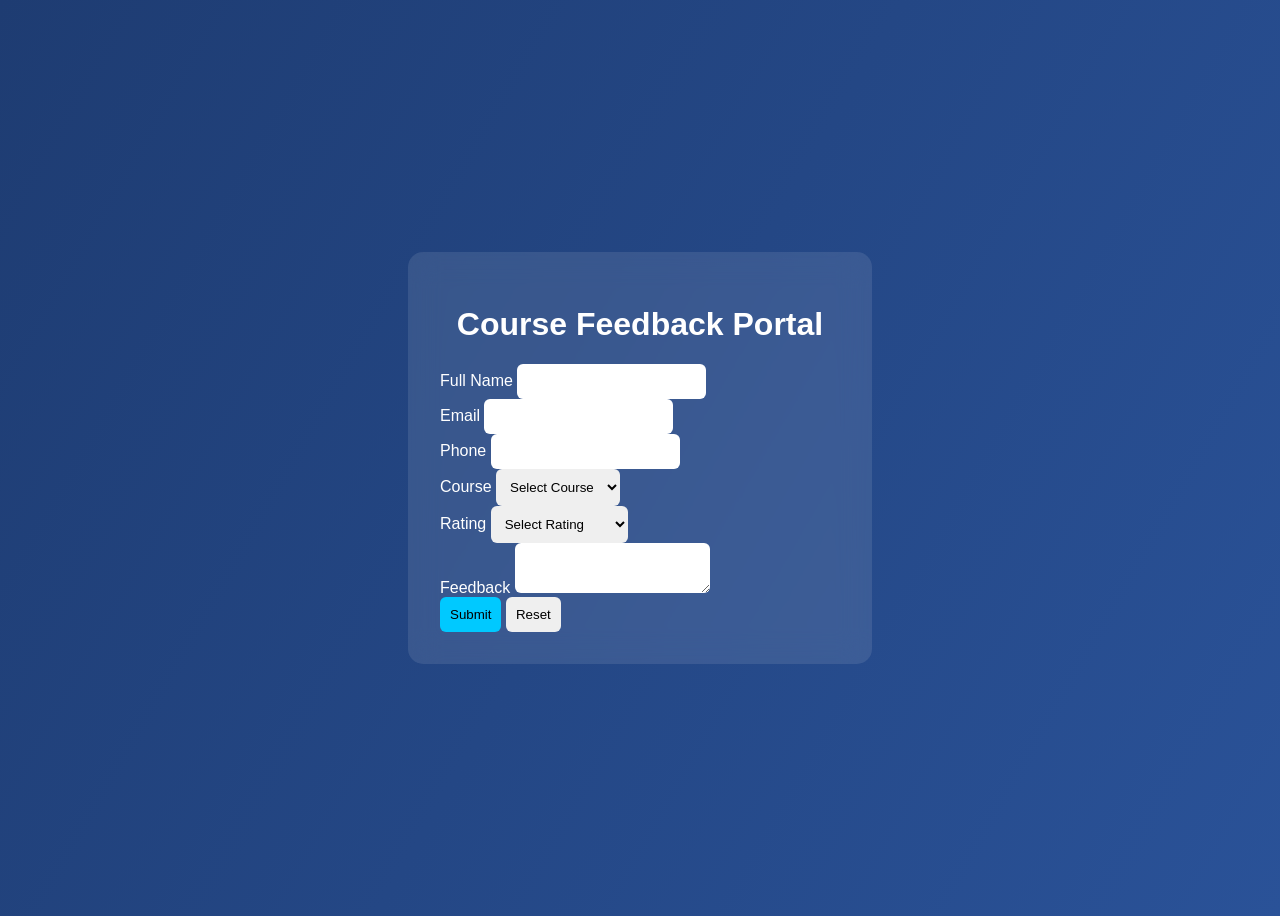
==== index.html @ da8e9dab "Add files via upload" ====
<!DOCTYPE html>
<html lang="en">
<head>
<meta charset="UTF-8">
<meta name="viewport" content="width=device-width, initial-scale=1.0">
<title>Course Feedback Portal</title>
<link rel="stylesheet" href="style.css">
</head>

<body>
<div class="container">
    <h1>Course Feedback Portal</h1>

    <form id="feedbackForm">

        <div class="form-group">
            <label>Full Name</label>
            <input type="text" id="name">
            <span class="error" id="nameError"></span>
        </div>

        <div class="form-group">
            <label>Email</label>
            <input type="email" id="email">
            <span class="error" id="emailError"></span>
        </div>

        <div class="form-group">
            <label>Phone</label>
            <input type="text" id="phone">
            <span class="error" id="phoneError"></span>
        </div>

        <div class="form-group">
            <label>Course</label>
            <select id="course">
                <option value="">Select Course</option>
                <option value="Web Dev">Web Dev</option>
                <option value="AI/ML">AI/ML</option>
                <option value="DevOps">DevOps</option>
            </select>
            <span class="error" id="courseError"></span>
        </div>

        <div class="form-group">
            <label>Rating</label>
            <select id="rating">
                <option value="">Select Rating</option>
                <option value="1">1 ⭐</option>
                <option value="2">2 ⭐⭐</option>
                <option value="3">3 ⭐⭐⭐</option>
                <option value="4">4 ⭐⭐⭐⭐</option>
                <option value="5">5 ⭐⭐⭐⭐⭐</option>
            </select>
            <span class="error" id="ratingError"></span>
        </div>

        <div class="form-group">
            <label>Feedback</label>
            <textarea id="feedback"></textarea>
            <span class="error" id="feedbackError"></span>
        </div>

        <div class="button-group">
            <button type="submit">Submit</button>
            <button type="reset">Reset</button>
        </div>

    </form>
</div>

<script src="script.js"></script>
</body>
</html>
---- style.css ----
body {
    font-family: 'Inter', sans-serif;
    background: linear-gradient(120deg, #1e3c72, #2a5298);
    display: flex;
    justify-content: center;
    align-items: center;
    height: 100vh;
}

.container {
    background: rgba(255,255,255,0.1);
    backdrop-filter: blur(15px);
    padding: 2rem;
    border-radius: 15px;
    width: 400px;
    color: white;
}

h1 {
    text-align: center;
}

input, select, textarea {
    padding: 10px;
    border-radius: 6px;
    border: none;
}

button {
    padding: 10px;
    border: none;
    cursor: pointer;
    border-radius: 6px;
}

button[type="submit"] {
    background: #00c9ff;
    color: black;
}

.error {
    color: #ff6b6b;
    font-size: 12px;
}
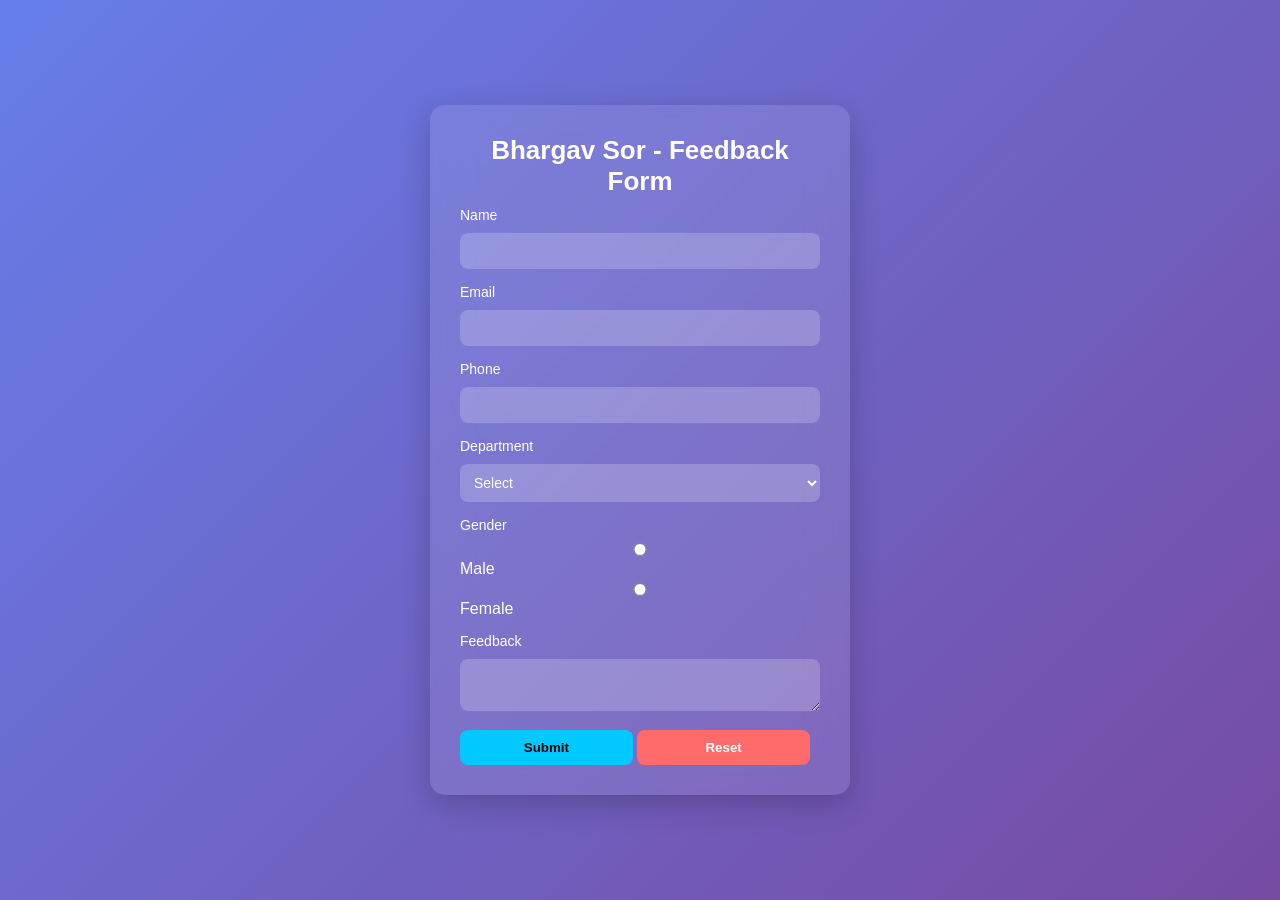
==== commit 3a4ac3a8: "Initial commit" ====
--- a/index.html
+++ b/index.html
@@ -1,74 +1,91 @@
-<!DOCTYPE html>
-<html lang="en">
-<head>
-<meta charset="UTF-8">
-<meta name="viewport" content="width=device-width, initial-scale=1.0">
-<title>Course Feedback Portal</title>
-<link rel="stylesheet" href="style.css">
-</head>
-
-<body>
-<div class="container">
-    <h1>Course Feedback Portal</h1>
-
-    <form id="feedbackForm">
-
-        <div class="form-group">
-            <label>Full Name</label>
-            <input type="text" id="name">
-            <span class="error" id="nameError"></span>
-        </div>
-
-        <div class="form-group">
-            <label>Email</label>
-            <input type="email" id="email">
-            <span class="error" id="emailError"></span>
-        </div>
-
-        <div class="form-group">
-            <label>Phone</label>
-            <input type="text" id="phone">
-            <span class="error" id="phoneError"></span>
-        </div>
-
-        <div class="form-group">
-            <label>Course</label>
-            <select id="course">
-                <option value="">Select Course</option>
-                <option value="Web Dev">Web Dev</option>
-                <option value="AI/ML">AI/ML</option>
-                <option value="DevOps">DevOps</option>
-            </select>
-            <span class="error" id="courseError"></span>
-        </div>
-
-        <div class="form-group">
-            <label>Rating</label>
-            <select id="rating">
-                <option value="">Select Rating</option>
-                <option value="1">1 ⭐</option>
-                <option value="2">2 ⭐⭐</option>
-                <option value="3">3 ⭐⭐⭐</option>
-                <option value="4">4 ⭐⭐⭐⭐</option>
-                <option value="5">5 ⭐⭐⭐⭐⭐</option>
-            </select>
-            <span class="error" id="ratingError"></span>
-        </div>
-
-        <div class="form-group">
-            <label>Feedback</label>
-            <textarea id="feedback"></textarea>
-            <span class="error" id="feedbackError"></span>
-        </div>
-
-        <div class="button-group">
-            <button type="submit">Submit</button>
-            <button type="reset">Reset</button>
-        </div>
-
-    </form>
-</div>
-
-<script src="script.js"></script>
-</body>
+<!DOCTYPE html>
+<html lang="en">
+<head>
+<meta charset="UTF-8">
+<meta name="viewport" content="width=device-width, initial-scale=1.0">
+<title>Bhargav Sor Feedback Form</title>
+
+<link rel="stylesheet" href="style.css">
+
+<style>
+.form-title {
+  text-align: center;
+  font-size: 26px;
+  font-weight: bold;
+  margin-bottom: 10px;
+}
+.error-msg {
+  color: red;
+  font-size: 12px;
+  display: none;
+}
+.success-box {
+  display: none;
+  background: #d4edda;
+  padding: 10px;
+  margin-top: 10px;
+}
+</style>
+</head>
+
+<body>
+
+<div class="container">
+<h2 class="form-title">Bhargav Sor - Feedback Form</h2>
+
+<form id="feedbackForm">
+
+<div class="form-group">
+<label>Name</label>
+<input type="text" id="studentName">
+<div class="error-msg" id="nameError">Name required</div>
+</div>
+
+<div class="form-group">
+<label>Email</label>
+<input type="email" id="emailId">
+<div class="error-msg" id="emailError">Invalid email</div>
+</div>
+
+<div class="form-group">
+<label>Phone</label>
+<input type="text" id="mobileNum">
+<div class="error-msg" id="mobileError">Enter 10 digit number</div>
+</div>
+
+<div class="form-group">
+<label>Department</label>
+<select id="department">
+<option value="">Select</option>
+<option value="CSE">CSE</option>
+<option value="IT">IT</option>
+</select>
+<div class="error-msg" id="deptError">Select department</div>
+</div>
+
+<div class="form-group">
+<label>Gender</label>
+<input type="radio" name="gender" value="Male"> Male
+<input type="radio" name="gender" value="Female"> Female
+<div class="error-msg" id="genderError">Select gender</div>
+</div>
+
+<div class="form-group">
+<label>Feedback</label>
+<textarea id="feedback"></textarea>
+<div class="error-msg" id="feedbackError">Minimum 10 words</div>
+</div>
+
+<button type="submit" id="submitBtn" onclick="return validateForm()">Submit</button>
+<button type="reset" id="resetBtn">Reset</button>
+
+<div class="success-box" id="successMsg">
+✅ Feedback submitted successfully
+</div>
+
+</form>
+</div>
+
+<script src="script.js"></script>
+</body>
 </html>
--- a/style.css
+++ b/style.css
@@ -1,44 +1,131 @@
-body {
-    font-family: 'Inter', sans-serif;
-    background: linear-gradient(120deg, #1e3c72, #2a5298);
-    display: flex;
-    justify-content: center;
-    align-items: center;
-    height: 100vh;
-}
-
-.container {
-    background: rgba(255,255,255,0.1);
-    backdrop-filter: blur(15px);
-    padding: 2rem;
-    border-radius: 15px;
-    width: 400px;
-    color: white;
-}
-
-h1 {
-    text-align: center;
-}
-
-input, select, textarea {
-    padding: 10px;
-    border-radius: 6px;
-    border: none;
-}
-
-button {
-    padding: 10px;
-    border: none;
-    cursor: pointer;
-    border-radius: 6px;
-}
-
-button[type="submit"] {
-    background: #00c9ff;
-    color: black;
-}
-
-.error {
-    color: #ff6b6b;
-    font-size: 12px;
+/* RESET */
+* {
+  margin: 0;
+  padding: 0;
+  box-sizing: border-box;
+}
+
+/* BODY */
+body {
+  font-family: 'Segoe UI', sans-serif;
+  background: linear-gradient(135deg, #667eea, #764ba2);
+  height: 100vh;
+  display: flex;
+  justify-content: center;
+  align-items: center;
+}
+
+/* CONTAINER */
+.container {
+  background: rgba(255, 255, 255, 0.1);
+  backdrop-filter: blur(20px);
+  padding: 30px;
+  border-radius: 15px;
+  width: 420px;
+  color: white;
+  box-shadow: 0 10px 30px rgba(0,0,0,0.2);
+}
+
+/* TITLE */
+.form-title {
+  text-align: center;
+  font-size: 26px;
+  margin-bottom: 20px;
+  font-weight: bold;
+}
+
+/* FORM GROUP */
+.form-group {
+  margin-bottom: 15px;
+}
+
+/* LABEL */
+label {
+  font-size: 14px;
+  display: block;
+  margin-bottom: 5px;
+}
+
+/* INPUTS */
+input, select, textarea {
+  width: 100%;
+  padding: 10px;
+  border-radius: 8px;
+  border: none;
+  outline: none;
+  margin-top: 5px;
+  background: rgba(255,255,255,0.2);
+  color: white;
+  font-size: 14px;
+}
+
+/* PLACEHOLDER */
+input::placeholder,
+textarea::placeholder {
+  color: #ddd;
+}
+
+/* FOCUS EFFECT */
+input:focus, select:focus, textarea:focus {
+  background: rgba(255,255,255,0.3);
+  transform: scale(1.02);
+  transition: 0.2s;
+}
+
+/* RADIO GROUP */
+input[type="radio"] {
+  margin-right: 5px;
+}
+
+/* BUTTONS */
+button {
+  width: 48%;
+  padding: 10px;
+  border-radius: 8px;
+  border: none;
+  cursor: pointer;
+  font-weight: bold;
+  transition: 0.3s;
+}
+
+/* BUTTON GROUP */
+button[type="submit"] {
+  background: #00c9ff;
+  color: black;
+}
+
+button[type="reset"] {
+  background: #ff6b6b;
+  color: white;
+}
+
+/* HOVER */
+button:hover {
+  transform: scale(1.05);
+  opacity: 0.9;
+}
+
+/* ERROR */
+.error-msg {
+  color: #ff4d4d;
+  font-size: 12px;
+  margin-top: 3px;
+}
+
+/* SUCCESS BOX */
+.success-box {
+  margin-top: 15px;
+  padding: 10px;
+  background: rgba(0,255,150,0.2);
+  border-radius: 8px;
+  text-align: center;
+  color: #00ffcc;
+  font-weight: bold;
+}
+
+/* RESPONSIVE */
+@media(max-width: 500px) {
+  .container {
+    width: 90%;
+  }
 }
